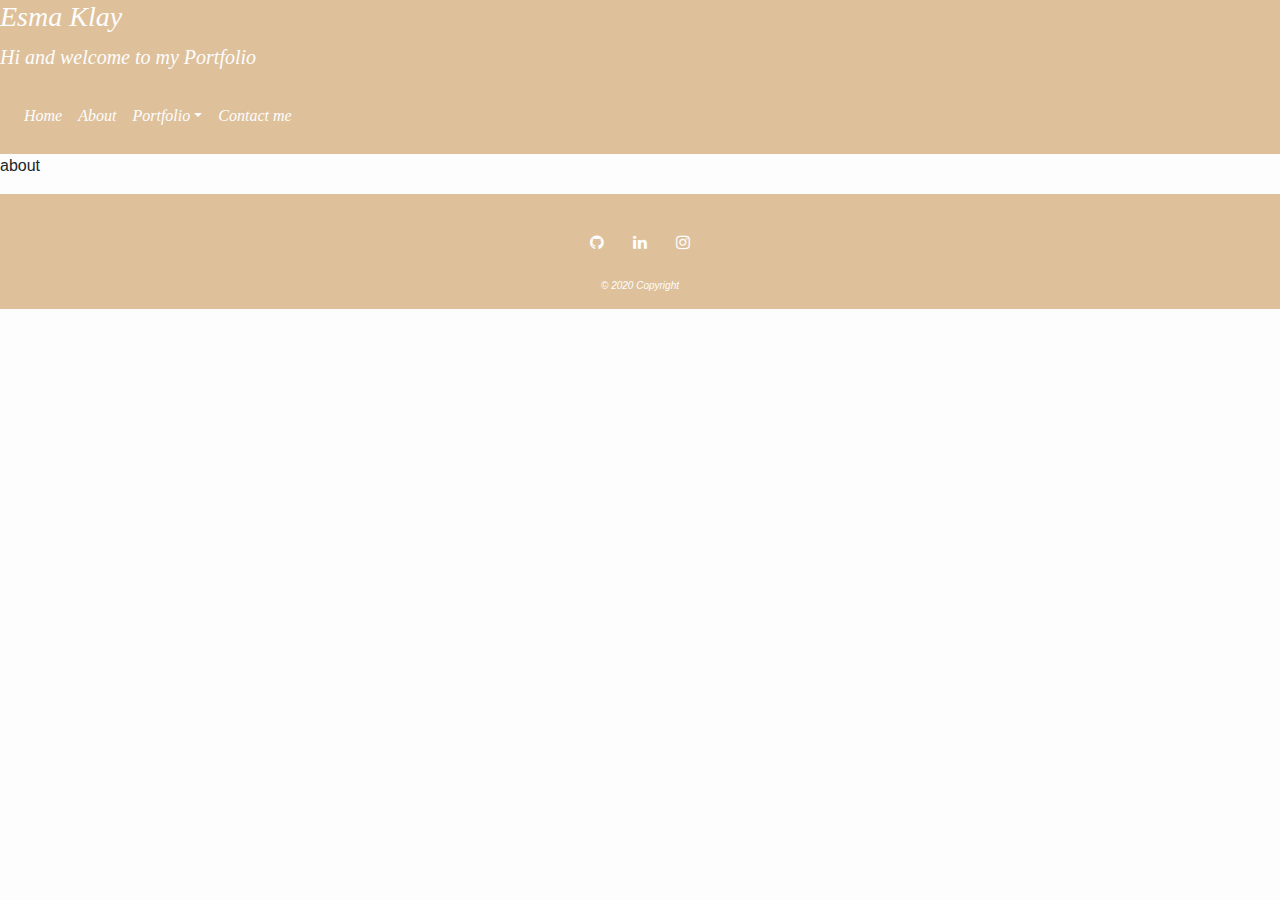
==== about.html @ 2517d1b4 "set the fondation to the webpage" ====
<!DOCTYPE html>
<html lang="en">
<head>
    <meta charset="UTF-8">
    <meta name="viewport" content="width=device-width, initial-scale=1.0">
    <title>Portfolio</title>
    <!-- Bootstrap CSS -->
    <link rel="stylesheet" href="https://stackpath.bootstrapcdn.com/bootstrap/4.4.1/css/bootstrap.min.css" integrity="sha384-Vkoo8x4CGsO3+Hhxv8T/Q5PaXtkKtu6ug5TOeNV6gBiFeWPGFN9MuhOf23Q9Ifjh" crossorigin="anonymous">
    <link rel="stylesheet" href="styles.css">
    <!-- Bootstrap SOCIALMEDIA BUTTON CSS -->
    <link rel="stylesheet" href="https://cdnjs.cloudflare.com/ajax/libs/font-awesome/4.7.0/css/font-awesome.min.css">
</head>
<body>
    <!--header starts her-->
    <header>
        <div class="conatiner"> 
            <h3>Esma Klay</h3>
            <p class="lead">
                Hi and welcome to my Portfolio
            </p>
        </div>
        <div class="conatiner">
            <nav class="navbar navbar-expand-lg navbar-light">
                <button type="button" class="navbar-toggler" data-toggle="collapse" data-target="#navbarCollapse">
                    <span class="navbar-toggler-icon"></span>
                </button>
                <div class="collapse navbar-collapse" id="navbarCollapse">
            <ul class="nav navbar-nav">
                <li class="nav-item">
                    <a class="nav-link" href="index.html">Home <span class="sr-only">(current)</span></a>
                </li>
                <li class="nav-item">
                    <a class="nav-link" href="about.html">About</a>
                </li>
                <li class="nav-item droppdown">
                    <a class="nav-link dropdown-toggle" href="portfolio.html" id="navbarDropdownMenuLink" role="button" data-toggle="dropdown" aria-haspopup="true" aria-expanded="false">Portfolio</a>
                    <div class="dropdown-menu" aria-labelledby="navbarDropdownMenuLink">
                        <a href="#" class="dropdown-item">Work experience</a>
                        <a href="#" class="dropdown-item">skills</a>
                        <a href="#" class="dropdown-item">Other</a>
                    </div>
                </li>
                <li class="nav-item">
                    <a class="nav-link" href="contact.html">Contact me</a>
                </li>
            </ul>
        </div>
        </nav>
    </div>
</header>
    <main>
 <p>about</p>
    </main>
    <footer>
        <div class="conatainer">
            <div class="socialmedia text-center">
              <a href="https://github.com/esmaklay" class="btn btn-social-icon btn-github">
                 <span class="fa fa-github"></span>
              </a> 
              <a href="https://www.linkedin.com/in/esma-klay-760002112/" class="btn btn-social-icon btn-linkedin">
                <span class="fa fa-linkedin"></span>
             </a> 
             <a  href="https://www.instagram.com/esmaklay/" class="btn btn-social-icon btn-instagram">
                <span class="fa fa-instagram"></span>
             </a> 
            </div>
        </div>
        <div class="container">
            <div class="footer-copyright text-center py-3">
                © 2020 Copyright
            </div>
        </div>
    </footer>
    <!-- Optional JavaScript -->
    <!-- jQuery first, then Popper.js, then Bootstrap JS -->
    <script src="https://code.jquery.com/jquery-3.4.1.slim.min.js" integrity="sha384-J6qa4849blE2+poT4WnyKhv5vZF5SrPo0iEjwBvKU7imGFAV0wwj1yYfoRSJoZ+n" crossorigin="anonymous"></script>
    <script src="https://cdn.jsdelivr.net/npm/popper.js@1.16.0/dist/umd/popper.min.js" integrity="sha384-Q6E9RHvbIyZFJoft+2mJbHaEWldlvI9IOYy5n3zV9zzTtmI3UksdQRVvoxMfooAo" crossorigin="anonymous"></script>
    <script src="https://stackpath.bootstrapcdn.com/bootstrap/4.4.1/js/bootstrap.min.js" integrity="sha384-wfSDF2E50Y2D1uUdj0O3uMBJnjuUD4Ih7YwaYd1iqfktj0Uod8GCExl3Og8ifwB6" crossorigin="anonymous"></script>
</body>
</html>
---- styles.css ----
body{
    background-color: #FDFDFD;
}

/*  Header css */

header{
    background-color:#DEC19B ;
    color: #FDFDFD;
    font-family: 'Times New Roman', Times, serif;
    font-style: italic;
    padding-bottom: 10px;
}

.nav-link{
    color: #FDFDFD !important;
}

a:hover{
background-color:#996633;
}
.dropdown-menu{
    background-color:#DEC19B ;
    
}
.dropdown-item{
    color: #FDFDFD !important;
}
.dropdown-item:hover{
    background-color:#996633;
}
.navbar-toggler:hover{
    background-color:#996633;
}
/* Main CSS */

.imageBackground{
    filter: blur(2px);
    background-size: cover !;
}
.welcomeText{
  color: #FDFDFD;
  font-weight: bold;
  position: absolute;
  top: 50%;
  left: 50%;
  transform: translate(-50%, -50%);
  z-index: 2;
  width: 80%;
  padding: 20px;
  text-align: center;
}


/* Footer CSS */
footer{
    background-color: #DEC19B ;
    color: #FDFDFD;
    font-style: italic;
    font-size: 10px;
    padding-top: 30px;
}
.fa {
    color: #FDFDFD !important;
}
.fa:hover{
    background-color:#996633;
    padding: 30%;
}
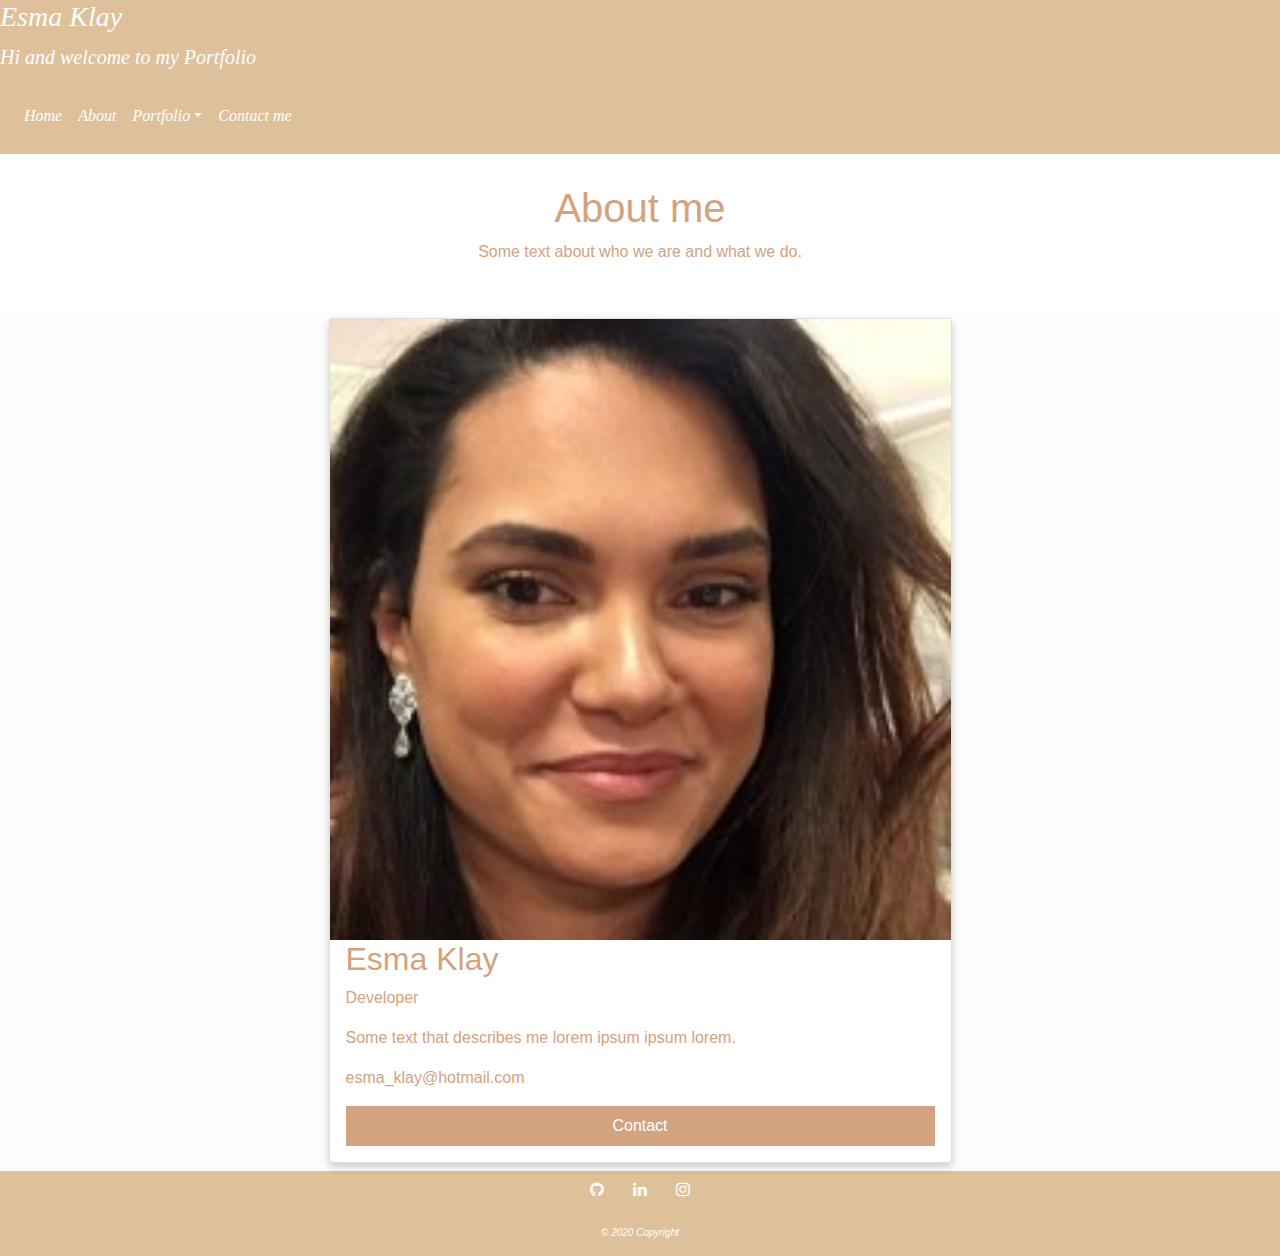
==== commit 6d571140: "fixed the about section on the webpage" ====
--- a/about.html
+++ b/about.html
@@ -3,7 +3,7 @@
 <head>
     <meta charset="UTF-8">
     <meta name="viewport" content="width=device-width, initial-scale=1.0">
-    <title>Portfolio</title>
+    <title>About</title>
     <!-- Bootstrap CSS -->
     <link rel="stylesheet" href="https://stackpath.bootstrapcdn.com/bootstrap/4.4.1/css/bootstrap.min.css" integrity="sha384-Vkoo8x4CGsO3+Hhxv8T/Q5PaXtkKtu6ug5TOeNV6gBiFeWPGFN9MuhOf23Q9Ifjh" crossorigin="anonymous">
     <link rel="stylesheet" href="styles.css">
@@ -48,10 +48,28 @@
         </nav>
     </div>
 </header>
-    <main>
- <p>about</p>
+    <main class="about">
+        
+        <div class="about-section">
+            <h1>About me</h1>
+            <p>Some text about who we are and what we do.</p>
+          </div>
+          <div class="row">
+          <div class="column">
+            <div class="card">
+              <img src="/images/profilBild.jpeg" alt="Esma" style="width:100%">
+              <div class="container">
+                <h2>Esma Klay</h2>
+                <p class="title">Developer</p>
+                <p>Some text that describes me lorem ipsum ipsum lorem.</p>
+                <p>esma_klay@hotmail.com</p>
+                <p><button class="button about">Contact</button></p>
+              </div>
+            </div>
+          </div>
+        </div>
     </main>
-    <footer>
+    <footer class="footer">
         <div class="conatainer">
             <div class="socialmedia text-center">
               <a href="https://github.com/esmaklay" class="btn btn-social-icon btn-github">
--- a/styles.css
+++ b/styles.css
@@ -32,7 +32,7 @@
 .navbar-toggler:hover{
     background-color:#996633;
 }
-/* Main CSS */
+/* Main Home CSS */
 
 .imageBackground{
     filter: blur(2px);
@@ -50,15 +50,64 @@
   padding: 20px;
   text-align: center;
 }
+/* Main About CSS */
 
-
+.column {
+    float: left;
+    margin-bottom: 16px;
+    padding: 0 8px;
+    margin: auto;
+  width: 50%;
+}
+.card{
+    box-shadow: 0 4px 8px 0 rgba(0, 0, 0, 0.2);
+    margin: 8px;
+    color: #d3a27f;
+    justify-content: center;
+    
+}
+.about-section {
+    padding: 30px;
+    text-align: center;
+    background-color: white;
+    color: #d3a27f;
+  }
+  .container {
+    padding: 0 16px;
+  }
+  .container::after, .row::after {
+    content: "";
+    clear: both;
+    display: table;
+  }
+  .title{
+      color: #d3a27f;
+  }
+  .button {
+    border: none;
+    outline: 0;
+    display: inline-block;
+    padding: 8px;
+    color: white;
+    background-color: #d3a27f;
+    text-align: center;
+    cursor: pointer;
+    width: 100%;
+  }
+  .button:hover {
+    background-color: #996633;
+  }
+  
 /* Footer CSS */
 footer{
     background-color: #DEC19B ;
     color: #FDFDFD;
     font-style: italic;
     font-size: 10px;
-    padding-top: 30px;
+    left: 0%;
+    bottom: 0%;
+    width: 100%;
+   
 }
 .fa {
     color: #FDFDFD !important;
